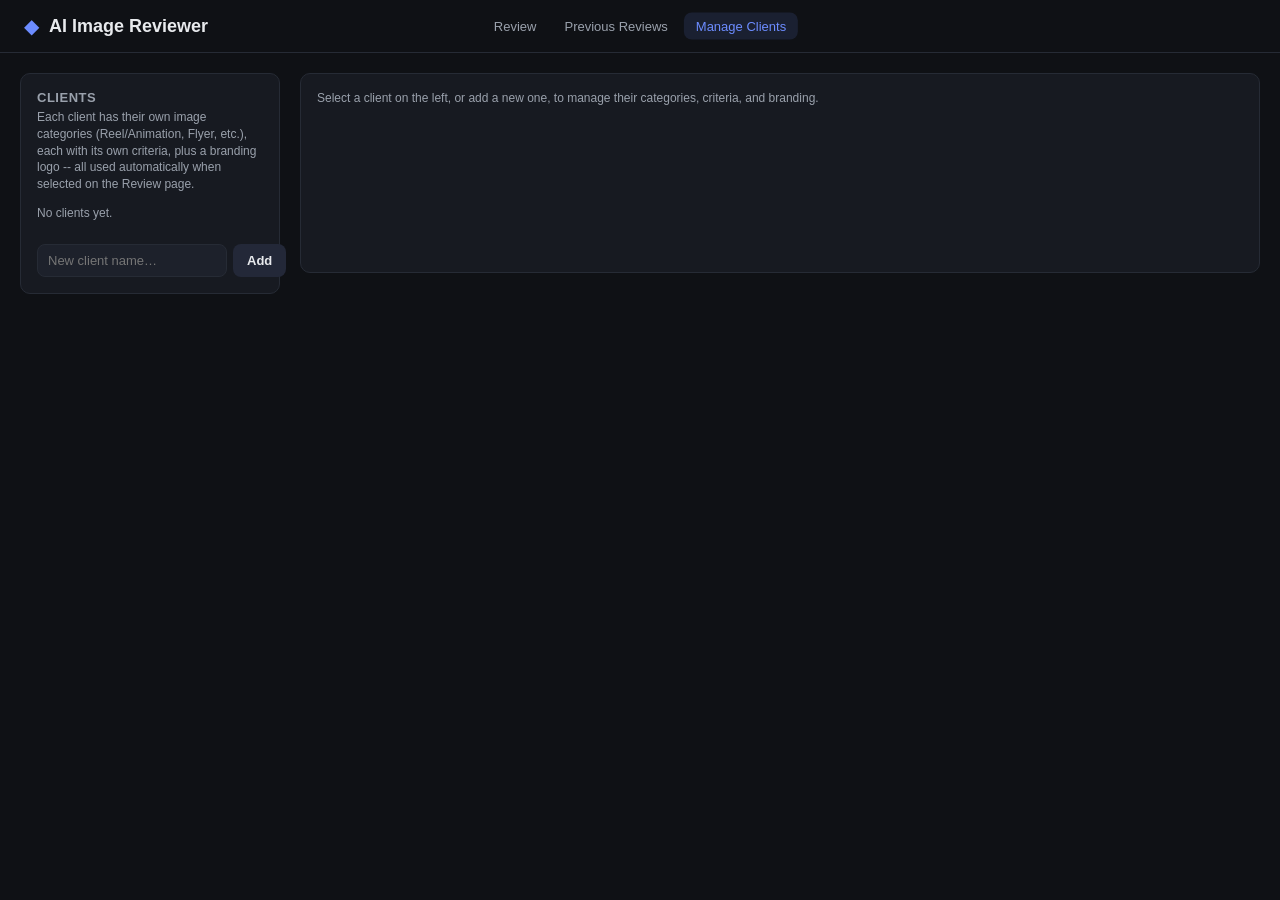
==== clients.html @ 710de8a5 "Initial commit" ====
<!DOCTYPE html>
<html lang="en">
<head>
<meta charset="UTF-8">
<meta name="viewport" content="width=device-width, initial-scale=1.0">
<title>Manage Clients — AI Image Reviewer</title>
<link rel="stylesheet" href="css/styles.css">
</head>
<body>

<header class="app-header">
  <div class="brand">
    <span class="brand-mark">◆</span>
    <h1>AI Image Reviewer</h1>
  </div>
  <nav class="app-nav">
    <a href="/">Review</a>
    <a href="/history.html">Previous Reviews</a>
    <a href="/clients.html" class="active">Manage Clients</a>
  </nav>
  <div class="header-right"></div>
</header>

<main class="clients-layout">

  <aside class="panel">
    <h2>Clients</h2>
    <p class="hint">Each client has their own image categories (Reel/Animation, Flyer, etc.), each with its own criteria, plus a branding logo -- all used automatically when selected on the Review page.</p>
    <ul id="client-list" class="client-list"></ul>
    <form id="new-client-form" class="criteria-form">
      <input type="text" id="new-client-name" placeholder="New client name&hellip;" autocomplete="off">
      <button type="submit" class="btn btn-secondary">Add</button>
    </form>
  </aside>

  <section id="client-detail" class="panel client-detail">
    <p class="hint">Select a client on the left, or add a new one, to manage their categories, criteria, and branding.</p>
  </section>

</main>

<script src="js/clients.js"></script>
</body>
</html>
---- css/styles.css ----
:root {
  --bg: #0f1115;
  --panel: #171a21;
  --panel-border: #262b35;
  --text: #e8eaed;
  --text-dim: #9aa1ac;
  --accent: #6c8cff;
  --accent-dim: #2b3568;
  --pass: #3ecf8e;
  --fail: #ef5966;
  --warn: #f5b942;
  --radius: 10px;
  font-size: 15px;
}

* { box-sizing: border-box; }

body {
  margin: 0;
  font-family: -apple-system, BlinkMacSystemFont, "Segoe UI", Roboto, Helvetica, Arial, sans-serif;
  background: var(--bg);
  color: var(--text);
}

.app-header {
  position: relative;
  display: flex;
  align-items: center;
  justify-content: space-between;
  padding: 14px 24px;
  border-bottom: 1px solid var(--panel-border);
}

.brand { display: flex; align-items: center; gap: 10px; }
.brand-mark { color: var(--accent); font-size: 20px; }
.brand h1 { font-size: 18px; font-weight: 600; margin: 0; }

.header-right { display: flex; align-items: center; gap: 16px; }

/* Absolutely positioned so it stays perfectly centered regardless of how
   wide the brand or right-side content (e.g. the status badge) are -- a
   grid "1fr auto 1fr" layout would drift off-center when the two sides
   have unequal content width. */
.app-nav {
  position: absolute;
  left: 50%;
  top: 50%;
  transform: translate(-50%, -50%);
  display: flex;
  gap: 4px;
}
.app-nav a {
  font-size: 13px;
  color: var(--text-dim);
  text-decoration: none;
  padding: 6px 12px;
  border-radius: 8px;
  transition: color 0.15s, background 0.15s;
}
.app-nav a:hover { color: var(--text); background: #1d212b; }
.app-nav a.active { color: var(--accent); background: rgba(108, 140, 255, 0.12); }

.select-input {
  width: 100%;
  background: #1d212b;
  border: 1px solid var(--panel-border);
  border-radius: 8px;
  padding: 8px 10px;
  color: var(--text);
  font-size: 13px;
  outline: none;
}
.select-input:focus { border-color: var(--accent); }

.client-logo-preview { margin-top: 10px; display: flex; justify-content: center; }
.client-logo-preview img { max-width: 100%; max-height: 60px; border-radius: 6px; background: #fff; padding: 4px; }

.field-group-inline { margin-top: 10px; }
.field-group-inline .field-label { margin-bottom: 6px; }

.stub-badge {
  font-size: 12px;
  color: var(--warn);
  background: rgba(245, 185, 66, 0.12);
  border: 1px solid rgba(245, 185, 66, 0.35);
  padding: 5px 10px;
  border-radius: 999px;
  transition: color 0.15s, background 0.15s, border-color 0.15s;
}

.stub-badge.badge-connected {
  color: var(--pass);
  background: rgba(62, 207, 142, 0.12);
  border: 1px solid rgba(62, 207, 142, 0.35);
}

.layout {
  display: grid;
  grid-template-columns: 300px 1fr;
  gap: 20px;
  padding: 20px;
  align-items: start;
}

.sidebar { display: flex; flex-direction: column; gap: 16px; }

.panel {
  background: var(--panel);
  border: 1px solid var(--panel-border);
  border-radius: var(--radius);
  padding: 16px;
}

.panel h2 { font-size: 13px; text-transform: uppercase; letter-spacing: 0.04em; color: var(--text-dim); margin: 0 0 4px; }
.hint { font-size: 12px; color: var(--text-dim); margin: 0 0 12px; line-height: 1.4; }

.criteria-list { list-style: none; margin: 0 0 10px; padding: 0; display: flex; flex-direction: column; gap: 6px; }

.criteria-item {
  display: flex;
  align-items: center;
  gap: 8px;
  background: #1d212b;
  border: 1px solid var(--panel-border);
  border-radius: 8px;
  padding: 8px 10px;
  font-size: 13px;
}

.criteria-item input {
  flex: 1;
  background: transparent;
  border: none;
  color: var(--text);
  font-size: 13px;
  outline: none;
}

.criteria-item button {
  background: none;
  border: none;
  color: var(--text-dim);
  cursor: pointer;
  font-size: 14px;
  line-height: 1;
}
.criteria-item button:hover { color: var(--fail); }

.criteria-form { display: flex; gap: 6px; }
.criteria-form input {
  flex: 1;
  background: #1d212b;
  border: 1px solid var(--panel-border);
  border-radius: 8px;
  padding: 8px 10px;
  color: var(--text);
  font-size: 13px;
  outline: none;
}
.criteria-form input:focus { border-color: var(--accent); }

.btn {
  border: none;
  border-radius: 8px;
  padding: 9px 14px;
  font-size: 13px;
  font-weight: 600;
  cursor: pointer;
}
.btn-primary { background: var(--accent); color: #0b0d12; width: 100%; }
.btn-primary:disabled { opacity: 0.4; cursor: not-allowed; }
.btn-secondary { background: #232838; color: var(--text); }

.upload-drop {
  display: flex;
  flex-direction: column;
  align-items: center;
  gap: 6px;
  text-align: center;
  border: 1.5px dashed var(--panel-border);
  border-radius: var(--radius);
  padding: 22px 10px;
  cursor: pointer;
  font-size: 12px;
  color: var(--text-dim);
  transition: border-color 0.15s, background 0.15s;
}
.upload-drop:hover, .upload-drop.dragover { border-color: var(--accent); background: rgba(108, 140, 255, 0.06); }
.upload-drop-icon { font-size: 20px; color: var(--accent); }

.upload-actions { margin-top: 10px; text-align: center; }
.link-btn { font-size: 12px; color: var(--accent); cursor: pointer; text-decoration: underline; }

.progress-wrap { margin-top: 10px; }
.progress-bar { height: 6px; background: #232838; border-radius: 999px; overflow: hidden; }
.progress-fill { height: 100%; width: 0%; background: var(--accent); transition: width 0.2s; }
.progress-label { display: block; margin-top: 6px; font-size: 11px; color: var(--text-dim); text-align: center; }

.usage-stats {
  display: flex;
  flex-direction: column;
  gap: 6px;
  font-size: 13px;
}
.usage-row {
  display: flex;
  justify-content: space-between;
  color: var(--text-dim);
}
.usage-row span:last-child {
  color: var(--text);
  font-weight: 600;
  font-variant-numeric: tabular-nums;
}
.usage-cost span:last-child { color: var(--accent); }
.usage-note { margin: 8px 0 0; }

.content { min-height: 60vh; }

.empty-state {
  border: 1px dashed var(--panel-border);
  border-radius: var(--radius);
  padding: 60px 20px;
  text-align: center;
  color: var(--text-dim);
  font-size: 13px;
}

.gallery {
  display: grid;
  grid-template-columns: repeat(auto-fill, minmax(180px, 1fr));
  gap: 14px;
}

.card {
  background: var(--panel);
  border: 1px solid var(--panel-border);
  border-radius: var(--radius);
  overflow: hidden;
  cursor: pointer;
  transition: transform 0.1s, border-color 0.15s;
}
.card:hover { border-color: var(--accent); transform: translateY(-2px); }

.card-thumb { width: 100%; aspect-ratio: 1 / 1; object-fit: cover; display: block; background: #1d212b; }

.card-body { padding: 10px; display: flex; flex-direction: column; gap: 6px; }
.card-name { font-size: 12px; color: var(--text-dim); overflow: hidden; text-overflow: ellipsis; white-space: nowrap; }

.status-pill {
  display: inline-flex;
  align-items: center;
  gap: 5px;
  font-size: 11px;
  font-weight: 600;
  padding: 3px 8px;
  border-radius: 999px;
  width: fit-content;
}
.status-pending { background: #232838; color: var(--text-dim); }
.status-reviewing { background: rgba(108, 140, 255, 0.15); color: var(--accent); }
.status-approved { background: rgba(62, 207, 142, 0.15); color: var(--pass); }
.status-rejected { background: rgba(239, 89, 102, 0.15); color: var(--fail); }
.status-review { background: rgba(245, 185, 66, 0.15); color: var(--warn); }

.spin {
  width: 9px; height: 9px; border-radius: 50%;
  border: 2px solid rgba(108,140,255,0.3); border-top-color: var(--accent);
  animation: spin 0.8s linear infinite;
}
@keyframes spin { to { transform: rotate(360deg); } }

.detail-panel {
  position: fixed;
  top: 0; right: 0;
  width: 380px;
  max-width: 92vw;
  height: 100vh;
  background: var(--panel);
  border-left: 1px solid var(--panel-border);
  padding: 20px;
  overflow-y: auto;
  box-shadow: -12px 0 30px rgba(0,0,0,0.35);
}

.detail-close {
  position: absolute;
  top: 12px; right: 14px;
  width: 32px;
  height: 32px;
  display: flex;
  align-items: center;
  justify-content: center;
  background: #232838;
  border: 1px solid var(--panel-border);
  border-radius: 50%;
  color: var(--text-dim);
  font-size: 20px;
  line-height: 1;
  cursor: pointer;
  transition: color 0.15s, background 0.15s, border-color 0.15s;
}
.detail-close:hover { color: var(--text); background: rgba(239, 89, 102, 0.15); border-color: var(--fail); }

.detail-img-wrap {
  position: relative;
  margin-bottom: 14px;
}
.detail-img-wrap .detail-img {
  margin-bottom: 0;
  display: block;
}

.issue-marker {
  position: absolute;
  width: 28px;
  height: 28px;
  border: 2.5px solid var(--fail);
  border-radius: 50%;
  transform: translate(-50%, -50%);
  box-shadow: 0 0 0 2px rgba(239, 89, 102, 0.25), 0 0 10px rgba(239, 89, 102, 0.55);
  cursor: help;
  transition: transform 0.15s, box-shadow 0.15s;
}
.issue-marker:hover {
  transform: translate(-50%, -50%) scale(1.15);
  box-shadow: 0 0 0 3px rgba(239, 89, 102, 0.35), 0 0 14px rgba(239, 89, 102, 0.7);
}

.marker-note { margin-top: -4px; margin-bottom: 14px; font-style: italic; }

.detail-img { width: 100%; border-radius: 8px; margin-bottom: 14px; }
.detail-name { font-size: 14px; font-weight: 600; margin: 0 0 4px; }
.detail-score { font-size: 28px; font-weight: 700; margin: 10px 0 2px; }
.detail-verdict { font-size: 13px; color: var(--text-dim); margin-bottom: 16px; }

.check-list { list-style: none; padding: 0; margin: 0; display: flex; flex-direction: column; gap: 10px; }
.check-item { display: flex; gap: 8px; font-size: 13px; line-height: 1.4; }
.check-icon { flex-shrink: 0; font-weight: 700; }
.check-icon.pass { color: var(--pass); }
.check-icon.fail { color: var(--fail); }
.check-text strong { display: block; margin-bottom: 2px; }
.check-comment { color: var(--text-dim); font-size: 12px; }

.detail-summary {
  font-size: 13px;
  color: var(--text);
  line-height: 1.5;
  margin: 0 0 16px;
  padding: 10px 12px;
  background: #1d212b;
  border-radius: 8px;
  border-left: 3px solid var(--accent);
}

.detail-subheading {
  font-size: 11px;
  text-transform: uppercase;
  letter-spacing: 0.04em;
  color: var(--text-dim);
  margin: 18px 0 8px;
}

.action-list {
  list-style: disc;
  padding-left: 18px;
  margin: 0;
  display: flex;
  flex-direction: column;
  gap: 6px;
  font-size: 13px;
  color: var(--text);
  line-height: 1.4;
}
.action-list li::marker { color: var(--warn); }

.detail-note {
  margin-top: 18px;
  font-size: 11px;
  color: var(--text-dim);
  border-top: 1px solid var(--panel-border);
  padding-top: 12px;
  line-height: 1.5;
}

.detail-meta { margin: -2px 0 10px; }

/* ---------- Clients page ---------- */

.clients-layout {
  display: grid;
  grid-template-columns: 260px 1fr;
  gap: 20px;
  padding: 20px;
  align-items: start;
}

.client-list { list-style: none; margin: 0 0 10px; padding: 0; display: flex; flex-direction: column; gap: 6px; }

.client-list-item {
  padding: 8px 10px;
  border-radius: 8px;
  cursor: pointer;
  font-size: 13px;
  background: #1d212b;
  border: 1px solid var(--panel-border);
  transition: border-color 0.15s, color 0.15s, background 0.15s;
}
.client-list-item:hover { border-color: var(--accent); }
.client-list-item.active {
  border-color: var(--accent);
  background: rgba(108, 140, 255, 0.1);
  color: var(--accent);
}

.client-detail { min-height: 200px; }

.client-header-row { display: flex; justify-content: space-between; align-items: flex-end; gap: 12px; margin-bottom: 16px; }
.client-header-row > div { flex: 1; }

.field-group { margin-bottom: 16px; }
.field-label {
  display: block;
  font-size: 11px;
  text-transform: uppercase;
  letter-spacing: 0.04em;
  color: var(--text-dim);
  margin-bottom: 6px;
}

.text-input {
  width: 100%;
  background: #1d212b;
  border: 1px solid var(--panel-border);
  border-radius: 8px;
  padding: 8px 10px;
  color: var(--text);
  font-size: 13px;
  outline: none;
  font-family: inherit;
}
.text-input:focus { border-color: var(--accent); }
textarea.text-input { resize: vertical; min-height: 70px; }

.logo-preview-box { display: flex; align-items: center; gap: 12px; margin-bottom: 10px; min-height: 40px; }
.logo-preview-box img { max-width: 140px; max-height: 60px; border-radius: 6px; background: #fff; padding: 4px; }
.logo-placeholder { font-size: 12px; color: var(--text-dim); }

.btn-danger { background: rgba(239, 89, 102, 0.15); color: var(--fail); }
.btn-danger:hover { background: rgba(239, 89, 102, 0.25); }
.btn-small { padding: 6px 10px; font-size: 12px; }

.category-list { display: flex; flex-direction: column; gap: 14px; margin-bottom: 14px; }

.category-section {
  background: #1a1e27;
  border: 1px solid var(--panel-border);
  border-radius: 8px;
  padding: 14px;
}

.category-section-header { display: flex; gap: 8px; align-items: center; margin-bottom: 10px; }
.category-name-input { flex: 1; font-weight: 600; }

.add-category-form { margin-top: 4px; }

@media (max-width: 800px) {
  .layout { grid-template-columns: 1fr; }
  .clients-layout { grid-template-columns: 1fr; }
}
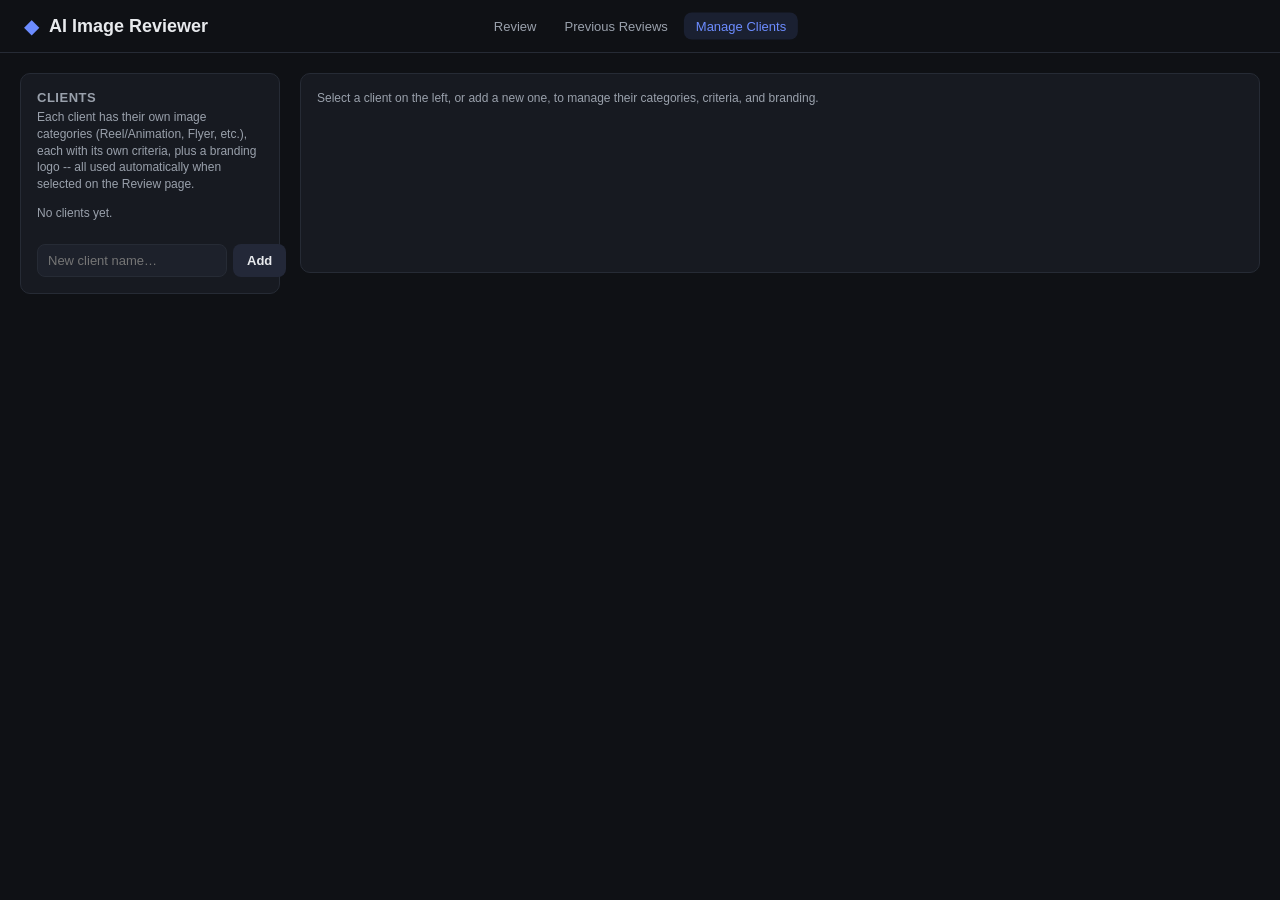
==== commit 7d51319f: "Use relative URLs so the app works under /aireviewer; add nginx location snippet Co-Authored-By: Cla" ====
--- a/clients.html
+++ b/clients.html
@@ -14,9 +14,9 @@
     <h1>AI Image Reviewer</h1>
   </div>
   <nav class="app-nav">
-    <a href="/">Review</a>
-    <a href="/history.html">Previous Reviews</a>
-    <a href="/clients.html" class="active">Manage Clients</a>
+    <a href="./">Review</a>
+    <a href="history.html">Previous Reviews</a>
+    <a href="clients.html" class="active">Manage Clients</a>
   </nav>
   <div class="header-right"></div>
 </header>
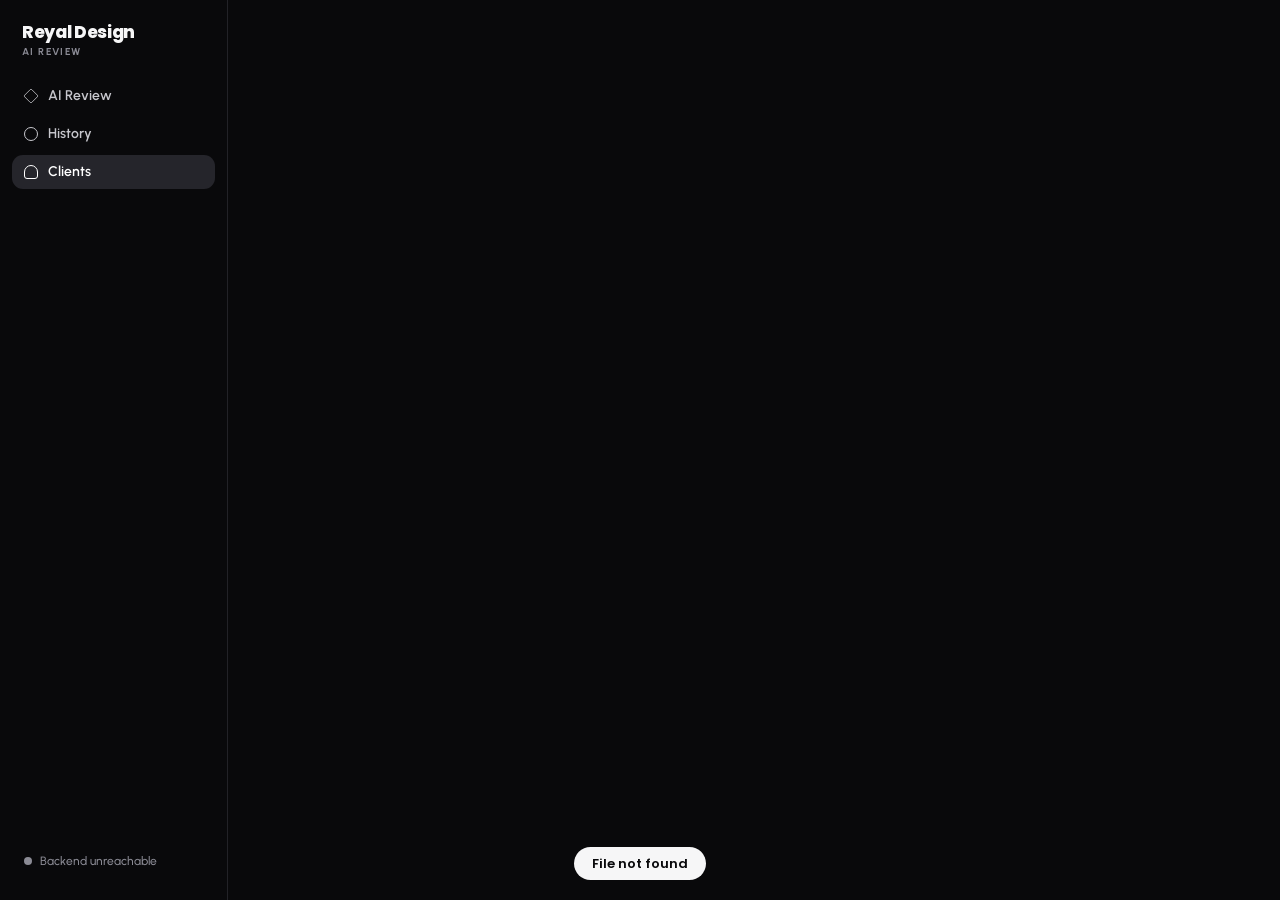
==== commit e1f2fb3a: "Redesign UI from the Reyal Proof handoff (option 1a) New Review, History and Clients screens with Re" ====
--- a/clients.html
+++ b/clients.html
@@ -1,44 +1,20 @@
 <!DOCTYPE html>
 <html lang="en">
 <head>
-<meta charset="UTF-8">
-<meta name="viewport" content="width=device-width, initial-scale=1.0">
-<title>Manage Clients — AI Image Reviewer</title>
+<meta charset="utf-8">
+<meta name="viewport" content="width=device-width, initial-scale=1">
+<title>Clients · AI Review</title>
+<link rel="preconnect" href="https://fonts.googleapis.com">
+<link rel="stylesheet" href="https://fonts.googleapis.com/css2?family=Poppins:wght@400;500;600;700;800&family=Urbanist:wght@400;500;600;700;800&display=swap">
 <link rel="stylesheet" href="css/styles.css">
 </head>
 <body>
-
-<header class="app-header">
-  <div class="brand">
-    <span class="brand-mark">◆</span>
-    <h1>AI Image Reviewer</h1>
-  </div>
-  <nav class="app-nav">
-    <a href="./">Review</a>
-    <a href="history.html">Previous Reviews</a>
-    <a href="clients.html" class="active">Manage Clients</a>
-  </nav>
-  <div class="header-right"></div>
-</header>
-
-<main class="clients-layout">
-
-  <aside class="panel">
-    <h2>Clients</h2>
-    <p class="hint">Each client has their own image categories (Reel/Animation, Flyer, etc.), each with its own criteria, plus a branding logo -- all used automatically when selected on the Review page.</p>
-    <ul id="client-list" class="client-list"></ul>
-    <form id="new-client-form" class="criteria-form">
-      <input type="text" id="new-client-name" placeholder="New client name&hellip;" autocomplete="off">
-      <button type="submit" class="btn btn-secondary">Add</button>
-    </form>
-  </aside>
-
-  <section id="client-detail" class="panel client-detail">
-    <p class="hint">Select a client on the left, or add a new one, to manage their categories, criteria, and branding.</p>
-  </section>
-
-</main>
-
+<div class="shell">
+  <aside class="side" id="side"></aside>
+  <main class="page" id="page"></main>
+</div>
+<input type="file" id="logo-input" accept="image/*" hidden>
+<script src="js/common.js"></script>
 <script src="js/clients.js"></script>
 </body>
 </html>
--- a/css/styles.css
+++ b/css/styles.css
@@ -1,470 +1,214 @@
+/* AI Review. Tokens match Reyal Proof studio.css (see the design handoff). */
 :root {
-  --bg: #0f1115;
-  --panel: #171a21;
-  --panel-border: #262b35;
-  --text: #e8eaed;
-  --text-dim: #9aa1ac;
-  --accent: #6c8cff;
-  --accent-dim: #2b3568;
-  --pass: #3ecf8e;
-  --fail: #ef5966;
-  --warn: #f5b942;
-  --radius: 10px;
-  font-size: 15px;
+  --bg: #09090b; --s1: #141417; --s2: #1b1b1f; --s3: #25252b; --stage: #0f0f12;
+  --line: #222227; --line2: #32323a; --line3: #45454e;
+  --ink: #f6f6f7; --ink2: #c7c7cd; --muted: #8b8b95;
+  --accent: #a20e26; --accent-hover: #c4132f;
+  --ready: #3ddc97; --ready-bg: rgba(61, 220, 151, .13);
+  --needs: #ffd308; --needs-bg: rgba(255, 211, 8, .14);
+  --fails: #ff5c6c; --fails-bg: rgba(255, 92, 108, .15);
+  --head: Poppins, system-ui, sans-serif; --ui: Urbanist, system-ui, sans-serif;
+  --mono: ui-monospace, Menlo, Consolas, monospace;
 }
-
 * { box-sizing: border-box; }
-
-body {
-  margin: 0;
-  font-family: -apple-system, BlinkMacSystemFont, "Segoe UI", Roboto, Helvetica, Arial, sans-serif;
-  background: var(--bg);
-  color: var(--text);
+[hidden] { display: none !important; }
+html, body { height: 100%; }
+body { margin: 0; background: var(--bg); color: var(--ink); font: 500 14px/1.5 var(--ui); }
+a { color: inherit; text-decoration: none; }
+button, input, select { font: inherit; color: inherit; }
+button { cursor: pointer; }
+h1 { margin: 0; font: 800 36px/1 var(--head); letter-spacing: -.03em; }
+
+.shell { display: grid; grid-template-columns: 228px minmax(0, 1fr); height: 100vh; }
+
+/* sidebar */
+.side { display: flex; flex-direction: column; gap: 4px; padding: 20px 12px; border-right: 1px solid var(--line); background: var(--bg); min-height: 0; }
+.brand { padding: 4px 10px 18px; font: 800 17px/1 var(--head); letter-spacing: -.02em; }
+.brand small { display: block; margin-top: 6px; font: 700 10px/1 var(--ui); letter-spacing: .14em; text-transform: uppercase; color: var(--muted); }
+.nav { display: flex; align-items: center; gap: 10px; padding: 10px 12px; border-radius: 11px; font: 600 14px/1 var(--ui); color: var(--ink2); }
+.nav:hover { background: var(--s1); color: var(--ink); }
+.nav.active { background: var(--s3); color: #fff; }
+.nav i { width: 14px; height: 14px; flex: none; }
+.nav i.diamond { border: 1.5px solid currentColor; transform: scale(.78) rotate(45deg); border-radius: 2px; }
+.nav i.clock { border: 1.5px solid currentColor; border-radius: 50%; }
+.nav i.person { border: 1.5px solid currentColor; border-radius: 50% 50% 3px 3px; }
+.side-foot { margin-top: auto; padding: 10px 12px; font-size: 12px; color: var(--muted); display: flex; align-items: center; gap: 8px; }
+.dot { width: 8px; height: 8px; border-radius: 50%; background: var(--muted); flex: none; }
+.dot.ok { background: var(--ready); }
+
+/* main */
+main { min-width: 0; min-height: 0; }
+.page { padding: 26px 28px; display: flex; flex-direction: column; gap: 18px; height: 100vh; overflow-y: auto; }
+.row { display: flex; align-items: center; gap: 10px; }
+.between { justify-content: space-between; }
+.crumb { color: var(--muted); font: 600 13px/1 var(--ui); }
+.muted { color: var(--muted); }
+
+/* buttons */
+.btn { display: inline-flex; align-items: center; justify-content: center; gap: 6px; height: 36px; padding: 0 16px; border-radius: 99px; border: 1px solid transparent; font: 600 13px/1 var(--head); white-space: nowrap; background: none; }
+.btn.red { background: var(--accent); color: #fff; }
+.btn.red:hover:not(:disabled) { background: var(--accent-hover); }
+.btn.ghost { border-color: var(--line2); color: var(--ink2); }
+.btn.ghost:hover:not(:disabled) { border-color: var(--line3); color: #fff; }
+.btn.white { background: var(--ink); color: var(--bg); }
+.btn.lg { height: 44px; width: 100%; font-size: 14px; }
+.btn:disabled { opacity: .4; cursor: not-allowed; }
+.link { background: none; border: 0; padding: 0; font: 600 12px/1 var(--ui); color: var(--muted); }
+.link:hover { color: #fff; text-decoration: underline; }
+.link.danger:hover { color: var(--fails); }
+
+/* batch bar and setup */
+.card { background: var(--s1); border: 1px solid var(--line); border-radius: 14px; }
+.bar { display: flex; align-items: center; gap: 14px; padding: 12px 14px; flex-wrap: wrap; }
+.mono-tile { display: grid; place-items: center; width: 34px; height: 34px; border-radius: 10px; flex: none; color: #fff; font: 800 13px/1 var(--head); overflow: hidden; }
+.mono-tile.lg { width: 44px; height: 44px; font-size: 16px; border-radius: 12px; }
+.mono-tile img { width: 100%; height: 100%; object-fit: cover; }
+.tile-select { display: grid; gap: 3px; padding: 8px 14px; border-radius: 12px; background: var(--s1); border: 1px solid var(--line2); min-width: 150px; }
+.tile-select span { font: 700 10px/1 var(--ui); letter-spacing: .12em; text-transform: uppercase; color: var(--muted); }
+.tile-select select { appearance: none; background: none; border: 0; padding: 0; font: 600 14px/1.2 var(--ui); outline: none; cursor: pointer; }
+.tile-select select:disabled { cursor: not-allowed; opacity: .6; }
+.tile-select option { background: var(--s2); }
+.tile-select:focus-within { border-color: var(--line3); }
+.meta { font-size: 12px; color: var(--muted); }
+.drop { display: flex; align-items: center; gap: 10px; flex: 1; min-width: 240px; min-height: 50px; padding: 0 18px; border-radius: 12px; border: 1.5px dashed var(--line3); color: var(--ink2); font: 600 13px/1.3 var(--ui); cursor: pointer; }
+.drop.over { border-color: var(--ink2); background: var(--s1); }
+.drop .link { font-size: 13px; color: var(--ink); text-decoration: underline; }
+
+/* tally */
+.tally { display: grid; gap: 8px; }
+.tally .counts { display: flex; gap: 18px; font: 600 13px/1 var(--ui); flex-wrap: wrap; }
+.tally .counts span { display: flex; align-items: center; gap: 7px; color: var(--ink2); }
+.tally .counts b { color: #fff; }
+.tally .counts i { width: 8px; height: 8px; border-radius: 50%; display: block; }
+.tally .seg { display: flex; gap: 3px; height: 6px; border-radius: 3px; overflow: hidden; background: var(--s2); }
+
+/* review layout */
+.review { display: grid; grid-template-columns: minmax(0, 1fr) 400px; height: 100vh; }
+.review .left { padding: 26px 28px; display: flex; flex-direction: column; gap: 18px; min-width: 0; overflow-y: auto; }
+.review .detail { display: flex; flex-direction: column; gap: 14px; padding: 22px; border-left: 1px solid var(--line); background: var(--stage); overflow-y: auto; }
+.grid { display: grid; grid-template-columns: repeat(3, minmax(0, 1fr)); gap: 14px; }
+.tile { display: flex; flex-direction: column; background: var(--s1); border: 1px solid var(--line); border-radius: 14px; overflow: hidden; cursor: pointer; text-align: left; padding: 0; }
+.tile:hover { border-color: var(--line2); }
+.tile.sel { border-color: var(--muted); }
+.tile .im { aspect-ratio: 16 / 10; background: var(--s2) center / cover no-repeat; }
+.tile .tb { display: grid; gap: 7px; padding: 10px 12px 12px; }
+.fname { font: 600 12px/1.2 var(--mono); color: var(--ink2); white-space: nowrap; overflow: hidden; text-overflow: ellipsis; }
+.pill { padding: 2px 9px; border-radius: 99px; font: 700 11px/1.5 var(--ui); white-space: nowrap; }
+.pill.ready { background: var(--ready-bg); color: var(--ready); }
+.pill.needs { background: var(--needs-bg); color: var(--needs); }
+.pill.fails { background: var(--fails-bg); color: var(--fails); }
+.pill.idle { background: var(--s3); color: var(--ink2); }
+.score { font: 800 15px/1 var(--head); margin-left: auto; }
+.ready-c { color: var(--ready); } .needs-c { color: var(--needs); } .fails-c { color: var(--fails); }
+.empty { display: grid; place-items: center; min-height: 220px; border: 1px solid var(--line); border-radius: 14px; color: var(--muted); text-align: center; padding: 24px; }
+.spin { display: inline-block; width: 10px; height: 10px; border: 2px solid var(--line3); border-top-color: var(--ink); border-radius: 50%; animation: sp .7s linear infinite; vertical-align: -1px; margin-right: 6px; }
+@keyframes sp { to { transform: rotate(360deg); } }
+
+/* detail panel */
+.d-img { position: relative; align-self: center; width: 240px; height: 240px; border-radius: 12px; background: var(--s2); overflow: hidden; flex: none; }
+.d-img img { width: 100%; height: 100%; object-fit: contain; display: block; }
+.marker { position: absolute; width: 26px; height: 26px; margin: -13px 0 0 -13px; border: 2px solid var(--fails); border-radius: 50%; box-shadow: 0 0 0 2px rgba(0, 0, 0, .5); }
+.marker.warn { border-color: var(--needs); }
+.d-head { display: flex; align-items: flex-end; gap: 14px; }
+.d-head .vl { font: 800 22px/1.1 var(--head); }
+.d-head .sc { margin-left: auto; font: 800 40px/1 var(--head); letter-spacing: -.03em; }
+.d-head .sc small { font: 600 14px/1 var(--ui); color: var(--muted); letter-spacing: 0; }
+.d-sum { margin: 0; font-size: 13px; line-height: 1.5; color: var(--ink2); }
+.checks { display: grid; gap: 2px; }
+.check { display: grid; grid-template-columns: 22px minmax(0, 1fr); gap: 10px; padding: 9px 0; border-top: 1px solid var(--line); }
+.ic { display: grid; place-items: center; width: 22px; height: 22px; border-radius: 50%; font: 800 11px/1 var(--head); }
+.ic.pass { background: rgba(61, 220, 151, .15); color: var(--ready); }
+.ic.warn { background: rgba(255, 211, 8, .16); color: var(--needs); }
+.ic.fail { background: rgba(255, 92, 108, .16); color: var(--fails); }
+.check b { display: block; font: 600 13px/1.3 var(--ui); }
+.check span { font-size: 12px; line-height: 1.4; color: var(--muted); }
+.d-actions { margin-top: auto; display: grid; gap: 8px; padding-top: 6px; }
+.d-links { display: flex; justify-content: center; gap: 18px; flex-wrap: wrap; }
+.override { display: flex; gap: 6px; justify-content: center; }
+.override .btn { height: 30px; padding: 0 12px; font-size: 12px; }
+
+/* history */
+.search { display: flex; align-items: center; gap: 8px; padding: 0 14px; height: 40px; width: 280px; border: 1px solid var(--line2); border-radius: 99px; background: var(--s2); color: var(--muted); }
+.search input { flex: 1; background: none; border: 0; outline: none; color: var(--ink); min-width: 0; }
+.search:focus-within { border-color: var(--line3); }
+.seg-pills { display: flex; gap: 2px; padding: 3px; background: var(--s1); border: 1px solid var(--line); border-radius: 99px; }
+.seg-pills button { display: inline-flex; align-items: center; gap: 6px; padding: 7px 14px; border-radius: 99px; border: 0; background: none; font: 600 13px/1 var(--ui); color: var(--muted); }
+.seg-pills button.on { background: var(--s3); color: #fff; }
+.seg-pills i { width: 7px; height: 7px; border-radius: 50%; display: block; }
+.pill-select { appearance: none; padding: 9px 30px 9px 14px; border-radius: 99px; border: 1px solid var(--line2); background: var(--bg) url("data:image/svg+xml,%3Csvg xmlns='http://www.w3.org/2000/svg' width='10' height='6'%3E%3Cpath d='M1 1l4 4 4-4' fill='none' stroke='%238b8b95' stroke-width='1.5'/%3E%3C/svg%3E") no-repeat right 12px center; font: 600 13px/1 var(--ui); color: var(--ink2); }
+.pill-select option { background: var(--s2); }
+.day { display: grid; gap: 10px; }
+.day h3 { margin: 0; font: 700 14px/1 var(--head); display: inline; }
+.hgrid { display: grid; grid-template-columns: repeat(7, minmax(0, 1fr)); gap: 12px; }
+.hcard { display: grid; background: var(--s1); border: 1px solid var(--line); border-radius: 12px; overflow: hidden; cursor: pointer; padding: 0; text-align: left; }
+.hcard:hover { border-color: #3a3a42; }
+.hcard .im { position: relative; aspect-ratio: 1; background: var(--s2) center / cover no-repeat; }
+.hcard .badge { position: absolute; top: 8px; right: 8px; padding: 2px 8px; border-radius: 99px; font: 800 11px/1.5 var(--ui); color: #09090b; }
+.hcard .cb { display: grid; gap: 3px; padding: 8px 10px 10px; min-width: 0; }
+.hcard .cb b { font: 700 12px/1.2 var(--ui); }
+.hcard .cb span { font-size: 11px; color: var(--muted); white-space: nowrap; overflow: hidden; text-overflow: ellipsis; }
+.drawer { position: fixed; top: 0; right: 0; bottom: 0; width: 420px; max-width: 100vw; z-index: 10; display: flex; flex-direction: column; gap: 14px; padding: 22px; background: var(--stage); border-left: 1px solid var(--line); overflow-y: auto; box-shadow: -30px 0 60px -30px rgba(0, 0, 0, .7); }
+.drawer .x { position: absolute; top: 12px; right: 14px; background: none; border: 0; color: var(--muted); font-size: 22px; line-height: 1; z-index: 1; }
+.scrim { position: fixed; inset: 0; z-index: 9; background: rgba(0, 0, 0, .45); }
+
+/* clients / criteria */
+.tabs { display: flex; gap: 4px; border-bottom: 1px solid var(--line); }
+.tabs span { padding: 10px 14px; margin-bottom: -1px; font: 600 14px/1 var(--ui); color: #fff; border-bottom: 2px solid var(--accent-hover); }
+.crit { display: grid; grid-template-columns: 260px minmax(0, 1fr) 300px; gap: 20px; align-items: start; }
+.cats { display: grid; gap: 4px; align-content: start; }
+.eyebrow { padding: 0 10px 8px; font: 700 11px/1.2 var(--ui); letter-spacing: .14em; text-transform: uppercase; color: var(--muted); }
+.cat { display: flex; align-items: center; padding: 10px 12px; border-radius: 11px; border: 0; background: none; font: 600 14px/1 var(--ui); color: var(--ink2); width: 100%; text-align: left; }
+.cat:hover { background: var(--s1); }
+.cat.on { background: var(--s3); color: #fff; }
+.cat em { margin-left: auto; font: 700 12px/1 var(--ui); font-style: normal; color: var(--muted); }
+.cat-add { padding: 10px 12px; font: 600 13px/1 var(--ui); color: var(--muted); background: none; border: 0; text-align: left; }
+.cat-add:hover { color: #fff; }
+.col { display: grid; gap: 18px; align-content: start; }
+.sec { display: grid; gap: 8px; }
+.sec .t { display: flex; align-items: baseline; gap: 10px; }
+.sec .t b { font: 700 16px/1.2 var(--head); }
+.sec .t span { font-size: 12px; color: var(--muted); }
+.crow { display: flex; align-items: center; gap: 12px; padding: 12px 14px; border-radius: 12px; background: var(--s1); border: 1px solid var(--line); }
+.crow.drag { opacity: .4; }
+.crow .grip { color: #52525b; font: 700 14px/1 var(--head); letter-spacing: -2px; cursor: grab; user-select: none; }
+.crow .txt { flex: 1; min-width: 0; overflow-wrap: anywhere; }
+.crow input { flex: 1; background: var(--s2); border: 1px solid var(--line3); border-radius: 8px; padding: 6px 10px; outline: none; }
+.addrow { display: flex; gap: 8px; }
+.addrow input, .field { flex: 1; padding: 12px 14px; border-radius: 12px; border: 1px dashed var(--line3); background: none; outline: none; min-width: 0; }
+.addrow input:focus, .field:focus { border-style: solid; border-color: var(--muted); }
+.addrow input::placeholder, .field::placeholder, .search input::placeholder { color: var(--muted); }
+.panel { display: grid; gap: 10px; padding: 16px; border-radius: 14px; background: var(--s1); border: 1px solid var(--line); }
+.panel b.h { font: 700 14px/1.2 Poppins, sans-serif; }
+.thr { display: flex; gap: 3px; height: 8px; border-radius: 4px; overflow: hidden; }
+.thr-l { display: grid; gap: 4px; font-size: 13px; color: var(--ink2); }
+.logo-box { display: grid; place-items: center; height: 90px; border-radius: 10px; background: repeating-linear-gradient(135deg, var(--s2) 0 8px, #17171a 8px 16px); overflow: hidden; }
+.logo-box img { max-width: 100%; max-height: 100%; object-fit: contain; }
+.logo-box span { font: 500 11px/1 var(--mono); color: var(--muted); }
+.note { font-size: 12px; line-height: 1.45; color: var(--muted); }
+
+.modal { position: fixed; inset: 0; z-index: 20; display: grid; place-items: center; background: rgba(0, 0, 0, .6); }
+.modal .box { display: grid; gap: 14px; width: min(420px, calc(100vw - 32px)); padding: 22px; border-radius: 16px; background: var(--s2); border: 1px solid var(--line2); }
+.modal h2 { margin: 0; font: 700 18px/1.2 var(--head); }
+.modal p { margin: 0; color: var(--ink2); }
+.modal .field { border-style: solid; border-color: var(--line3); }
+.modal .acts { display: flex; justify-content: flex-end; gap: 8px; }
+.btn.danger { background: var(--fails); color: #09090b; }
+.toast { position: fixed; bottom: 20px; left: 50%; transform: translateX(-50%); z-index: 30; padding: 10px 18px; border-radius: 99px; background: var(--ink); color: var(--bg); font: 600 13px/1 var(--head); }
+
+@media (max-width: 1180px) {
+  .review { grid-template-columns: minmax(0, 1fr); height: auto; }
+  .review .detail { border-left: 0; border-top: 1px solid var(--line); }
+  .crit { grid-template-columns: 220px minmax(0, 1fr); }
+  .crit .settings { grid-column: 1 / -1; }
+  .hgrid { grid-template-columns: repeat(4, minmax(0, 1fr)); }
 }
-
-.app-header {
-  position: relative;
-  display: flex;
-  align-items: center;
-  justify-content: space-between;
-  padding: 14px 24px;
-  border-bottom: 1px solid var(--panel-border);
+@media (max-width: 760px) {
+  .shell { grid-template-columns: 1fr; height: auto; }
+  .side { flex-direction: row; align-items: center; flex-wrap: wrap; padding: 10px 12px; border-right: 0; border-bottom: 1px solid var(--line); }
+  .brand { padding: 0 8px 0 0; } .brand small, .side-foot { display: none; }
+  .page, .review .left { height: auto; padding: 18px 16px; }
+  .grid { grid-template-columns: repeat(2, minmax(0, 1fr)); }
+  .hgrid { grid-template-columns: repeat(2, minmax(0, 1fr)); }
+  .crit { grid-template-columns: 1fr; }
+  .search { width: 100%; }
 }
-
-.brand { display: flex; align-items: center; gap: 10px; }
-.brand-mark { color: var(--accent); font-size: 20px; }
-.brand h1 { font-size: 18px; font-weight: 600; margin: 0; }
-
-.header-right { display: flex; align-items: center; gap: 16px; }
-
-/* Absolutely positioned so it stays perfectly centered regardless of how
-   wide the brand or right-side content (e.g. the status badge) are -- a
-   grid "1fr auto 1fr" layout would drift off-center when the two sides
-   have unequal content width. */
-.app-nav {
-  position: absolute;
-  left: 50%;
-  top: 50%;
-  transform: translate(-50%, -50%);
-  display: flex;
-  gap: 4px;
-}
-.app-nav a {
-  font-size: 13px;
-  color: var(--text-dim);
-  text-decoration: none;
-  padding: 6px 12px;
-  border-radius: 8px;
-  transition: color 0.15s, background 0.15s;
-}
-.app-nav a:hover { color: var(--text); background: #1d212b; }
-.app-nav a.active { color: var(--accent); background: rgba(108, 140, 255, 0.12); }
-
-.select-input {
-  width: 100%;
-  background: #1d212b;
-  border: 1px solid var(--panel-border);
-  border-radius: 8px;
-  padding: 8px 10px;
-  color: var(--text);
-  font-size: 13px;
-  outline: none;
-}
-.select-input:focus { border-color: var(--accent); }
-
-.client-logo-preview { margin-top: 10px; display: flex; justify-content: center; }
-.client-logo-preview img { max-width: 100%; max-height: 60px; border-radius: 6px; background: #fff; padding: 4px; }
-
-.field-group-inline { margin-top: 10px; }
-.field-group-inline .field-label { margin-bottom: 6px; }
-
-.stub-badge {
-  font-size: 12px;
-  color: var(--warn);
-  background: rgba(245, 185, 66, 0.12);
-  border: 1px solid rgba(245, 185, 66, 0.35);
-  padding: 5px 10px;
-  border-radius: 999px;
-  transition: color 0.15s, background 0.15s, border-color 0.15s;
-}
-
-.stub-badge.badge-connected {
-  color: var(--pass);
-  background: rgba(62, 207, 142, 0.12);
-  border: 1px solid rgba(62, 207, 142, 0.35);
-}
-
-.layout {
-  display: grid;
-  grid-template-columns: 300px 1fr;
-  gap: 20px;
-  padding: 20px;
-  align-items: start;
-}
-
-.sidebar { display: flex; flex-direction: column; gap: 16px; }
-
-.panel {
-  background: var(--panel);
-  border: 1px solid var(--panel-border);
-  border-radius: var(--radius);
-  padding: 16px;
-}
-
-.panel h2 { font-size: 13px; text-transform: uppercase; letter-spacing: 0.04em; color: var(--text-dim); margin: 0 0 4px; }
-.hint { font-size: 12px; color: var(--text-dim); margin: 0 0 12px; line-height: 1.4; }
-
-.criteria-list { list-style: none; margin: 0 0 10px; padding: 0; display: flex; flex-direction: column; gap: 6px; }
-
-.criteria-item {
-  display: flex;
-  align-items: center;
-  gap: 8px;
-  background: #1d212b;
-  border: 1px solid var(--panel-border);
-  border-radius: 8px;
-  padding: 8px 10px;
-  font-size: 13px;
-}
-
-.criteria-item input {
-  flex: 1;
-  background: transparent;
-  border: none;
-  color: var(--text);
-  font-size: 13px;
-  outline: none;
-}
-
-.criteria-item button {
-  background: none;
-  border: none;
-  color: var(--text-dim);
-  cursor: pointer;
-  font-size: 14px;
-  line-height: 1;
-}
-.criteria-item button:hover { color: var(--fail); }
-
-.criteria-form { display: flex; gap: 6px; }
-.criteria-form input {
-  flex: 1;
-  background: #1d212b;
-  border: 1px solid var(--panel-border);
-  border-radius: 8px;
-  padding: 8px 10px;
-  color: var(--text);
-  font-size: 13px;
-  outline: none;
-}
-.criteria-form input:focus { border-color: var(--accent); }
-
-.btn {
-  border: none;
-  border-radius: 8px;
-  padding: 9px 14px;
-  font-size: 13px;
-  font-weight: 600;
-  cursor: pointer;
-}
-.btn-primary { background: var(--accent); color: #0b0d12; width: 100%; }
-.btn-primary:disabled { opacity: 0.4; cursor: not-allowed; }
-.btn-secondary { background: #232838; color: var(--text); }
-
-.upload-drop {
-  display: flex;
-  flex-direction: column;
-  align-items: center;
-  gap: 6px;
-  text-align: center;
-  border: 1.5px dashed var(--panel-border);
-  border-radius: var(--radius);
-  padding: 22px 10px;
-  cursor: pointer;
-  font-size: 12px;
-  color: var(--text-dim);
-  transition: border-color 0.15s, background 0.15s;
-}
-.upload-drop:hover, .upload-drop.dragover { border-color: var(--accent); background: rgba(108, 140, 255, 0.06); }
-.upload-drop-icon { font-size: 20px; color: var(--accent); }
-
-.upload-actions { margin-top: 10px; text-align: center; }
-.link-btn { font-size: 12px; color: var(--accent); cursor: pointer; text-decoration: underline; }
-
-.progress-wrap { margin-top: 10px; }
-.progress-bar { height: 6px; background: #232838; border-radius: 999px; overflow: hidden; }
-.progress-fill { height: 100%; width: 0%; background: var(--accent); transition: width 0.2s; }
-.progress-label { display: block; margin-top: 6px; font-size: 11px; color: var(--text-dim); text-align: center; }
-
-.usage-stats {
-  display: flex;
-  flex-direction: column;
-  gap: 6px;
-  font-size: 13px;
-}
-.usage-row {
-  display: flex;
-  justify-content: space-between;
-  color: var(--text-dim);
-}
-.usage-row span:last-child {
-  color: var(--text);
-  font-weight: 600;
-  font-variant-numeric: tabular-nums;
-}
-.usage-cost span:last-child { color: var(--accent); }
-.usage-note { margin: 8px 0 0; }
-
-.content { min-height: 60vh; }
-
-.empty-state {
-  border: 1px dashed var(--panel-border);
-  border-radius: var(--radius);
-  padding: 60px 20px;
-  text-align: center;
-  color: var(--text-dim);
-  font-size: 13px;
-}
-
-.gallery {
-  display: grid;
-  grid-template-columns: repeat(auto-fill, minmax(180px, 1fr));
-  gap: 14px;
-}
-
-.card {
-  background: var(--panel);
-  border: 1px solid var(--panel-border);
-  border-radius: var(--radius);
-  overflow: hidden;
-  cursor: pointer;
-  transition: transform 0.1s, border-color 0.15s;
-}
-.card:hover { border-color: var(--accent); transform: translateY(-2px); }
-
-.card-thumb { width: 100%; aspect-ratio: 1 / 1; object-fit: cover; display: block; background: #1d212b; }
-
-.card-body { padding: 10px; display: flex; flex-direction: column; gap: 6px; }
-.card-name { font-size: 12px; color: var(--text-dim); overflow: hidden; text-overflow: ellipsis; white-space: nowrap; }
-
-.status-pill {
-  display: inline-flex;
-  align-items: center;
-  gap: 5px;
-  font-size: 11px;
-  font-weight: 600;
-  padding: 3px 8px;
-  border-radius: 999px;
-  width: fit-content;
-}
-.status-pending { background: #232838; color: var(--text-dim); }
-.status-reviewing { background: rgba(108, 140, 255, 0.15); color: var(--accent); }
-.status-approved { background: rgba(62, 207, 142, 0.15); color: var(--pass); }
-.status-rejected { background: rgba(239, 89, 102, 0.15); color: var(--fail); }
-.status-review { background: rgba(245, 185, 66, 0.15); color: var(--warn); }
-
-.spin {
-  width: 9px; height: 9px; border-radius: 50%;
-  border: 2px solid rgba(108,140,255,0.3); border-top-color: var(--accent);
-  animation: spin 0.8s linear infinite;
-}
-@keyframes spin { to { transform: rotate(360deg); } }
-
-.detail-panel {
-  position: fixed;
-  top: 0; right: 0;
-  width: 380px;
-  max-width: 92vw;
-  height: 100vh;
-  background: var(--panel);
-  border-left: 1px solid var(--panel-border);
-  padding: 20px;
-  overflow-y: auto;
-  box-shadow: -12px 0 30px rgba(0,0,0,0.35);
-}
-
-.detail-close {
-  position: absolute;
-  top: 12px; right: 14px;
-  width: 32px;
-  height: 32px;
-  display: flex;
-  align-items: center;
-  justify-content: center;
-  background: #232838;
-  border: 1px solid var(--panel-border);
-  border-radius: 50%;
-  color: var(--text-dim);
-  font-size: 20px;
-  line-height: 1;
-  cursor: pointer;
-  transition: color 0.15s, background 0.15s, border-color 0.15s;
-}
-.detail-close:hover { color: var(--text); background: rgba(239, 89, 102, 0.15); border-color: var(--fail); }
-
-.detail-img-wrap {
-  position: relative;
-  margin-bottom: 14px;
-}
-.detail-img-wrap .detail-img {
-  margin-bottom: 0;
-  display: block;
-}
-
-.issue-marker {
-  position: absolute;
-  width: 28px;
-  height: 28px;
-  border: 2.5px solid var(--fail);
-  border-radius: 50%;
-  transform: translate(-50%, -50%);
-  box-shadow: 0 0 0 2px rgba(239, 89, 102, 0.25), 0 0 10px rgba(239, 89, 102, 0.55);
-  cursor: help;
-  transition: transform 0.15s, box-shadow 0.15s;
-}
-.issue-marker:hover {
-  transform: translate(-50%, -50%) scale(1.15);
-  box-shadow: 0 0 0 3px rgba(239, 89, 102, 0.35), 0 0 14px rgba(239, 89, 102, 0.7);
-}
-
-.marker-note { margin-top: -4px; margin-bottom: 14px; font-style: italic; }
-
-.detail-img { width: 100%; border-radius: 8px; margin-bottom: 14px; }
-.detail-name { font-size: 14px; font-weight: 600; margin: 0 0 4px; }
-.detail-score { font-size: 28px; font-weight: 700; margin: 10px 0 2px; }
-.detail-verdict { font-size: 13px; color: var(--text-dim); margin-bottom: 16px; }
-
-.check-list { list-style: none; padding: 0; margin: 0; display: flex; flex-direction: column; gap: 10px; }
-.check-item { display: flex; gap: 8px; font-size: 13px; line-height: 1.4; }
-.check-icon { flex-shrink: 0; font-weight: 700; }
-.check-icon.pass { color: var(--pass); }
-.check-icon.fail { color: var(--fail); }
-.check-text strong { display: block; margin-bottom: 2px; }
-.check-comment { color: var(--text-dim); font-size: 12px; }
-
-.detail-summary {
-  font-size: 13px;
-  color: var(--text);
-  line-height: 1.5;
-  margin: 0 0 16px;
-  padding: 10px 12px;
-  background: #1d212b;
-  border-radius: 8px;
-  border-left: 3px solid var(--accent);
-}
-
-.detail-subheading {
-  font-size: 11px;
-  text-transform: uppercase;
-  letter-spacing: 0.04em;
-  color: var(--text-dim);
-  margin: 18px 0 8px;
-}
-
-.action-list {
-  list-style: disc;
-  padding-left: 18px;
-  margin: 0;
-  display: flex;
-  flex-direction: column;
-  gap: 6px;
-  font-size: 13px;
-  color: var(--text);
-  line-height: 1.4;
-}
-.action-list li::marker { color: var(--warn); }
-
-.detail-note {
-  margin-top: 18px;
-  font-size: 11px;
-  color: var(--text-dim);
-  border-top: 1px solid var(--panel-border);
-  padding-top: 12px;
-  line-height: 1.5;
-}
-
-.detail-meta { margin: -2px 0 10px; }
-
-/* ---------- Clients page ---------- */
-
-.clients-layout {
-  display: grid;
-  grid-template-columns: 260px 1fr;
-  gap: 20px;
-  padding: 20px;
-  align-items: start;
-}
-
-.client-list { list-style: none; margin: 0 0 10px; padding: 0; display: flex; flex-direction: column; gap: 6px; }
-
-.client-list-item {
-  padding: 8px 10px;
-  border-radius: 8px;
-  cursor: pointer;
-  font-size: 13px;
-  background: #1d212b;
-  border: 1px solid var(--panel-border);
-  transition: border-color 0.15s, color 0.15s, background 0.15s;
-}
-.client-list-item:hover { border-color: var(--accent); }
-.client-list-item.active {
-  border-color: var(--accent);
-  background: rgba(108, 140, 255, 0.1);
-  color: var(--accent);
-}
-
-.client-detail { min-height: 200px; }
-
-.client-header-row { display: flex; justify-content: space-between; align-items: flex-end; gap: 12px; margin-bottom: 16px; }
-.client-header-row > div { flex: 1; }
-
-.field-group { margin-bottom: 16px; }
-.field-label {
-  display: block;
-  font-size: 11px;
-  text-transform: uppercase;
-  letter-spacing: 0.04em;
-  color: var(--text-dim);
-  margin-bottom: 6px;
-}
-
-.text-input {
-  width: 100%;
-  background: #1d212b;
-  border: 1px solid var(--panel-border);
-  border-radius: 8px;
-  padding: 8px 10px;
-  color: var(--text);
-  font-size: 13px;
-  outline: none;
-  font-family: inherit;
-}
-.text-input:focus { border-color: var(--accent); }
-textarea.text-input { resize: vertical; min-height: 70px; }
-
-.logo-preview-box { display: flex; align-items: center; gap: 12px; margin-bottom: 10px; min-height: 40px; }
-.logo-preview-box img { max-width: 140px; max-height: 60px; border-radius: 6px; background: #fff; padding: 4px; }
-.logo-placeholder { font-size: 12px; color: var(--text-dim); }
-
-.btn-danger { background: rgba(239, 89, 102, 0.15); color: var(--fail); }
-.btn-danger:hover { background: rgba(239, 89, 102, 0.25); }
-.btn-small { padding: 6px 10px; font-size: 12px; }
-
-.category-list { display: flex; flex-direction: column; gap: 14px; margin-bottom: 14px; }
-
-.category-section {
-  background: #1a1e27;
-  border: 1px solid var(--panel-border);
-  border-radius: 8px;
-  padding: 14px;
-}
-
-.category-section-header { display: flex; gap: 8px; align-items: center; margin-bottom: 10px; }
-.category-name-input { flex: 1; font-weight: 600; }
-
-.add-category-form { margin-top: 4px; }
-
-@media (max-width: 800px) {
-  .layout { grid-template-columns: 1fr; }
-  .clients-layout { grid-template-columns: 1fr; }
-}
